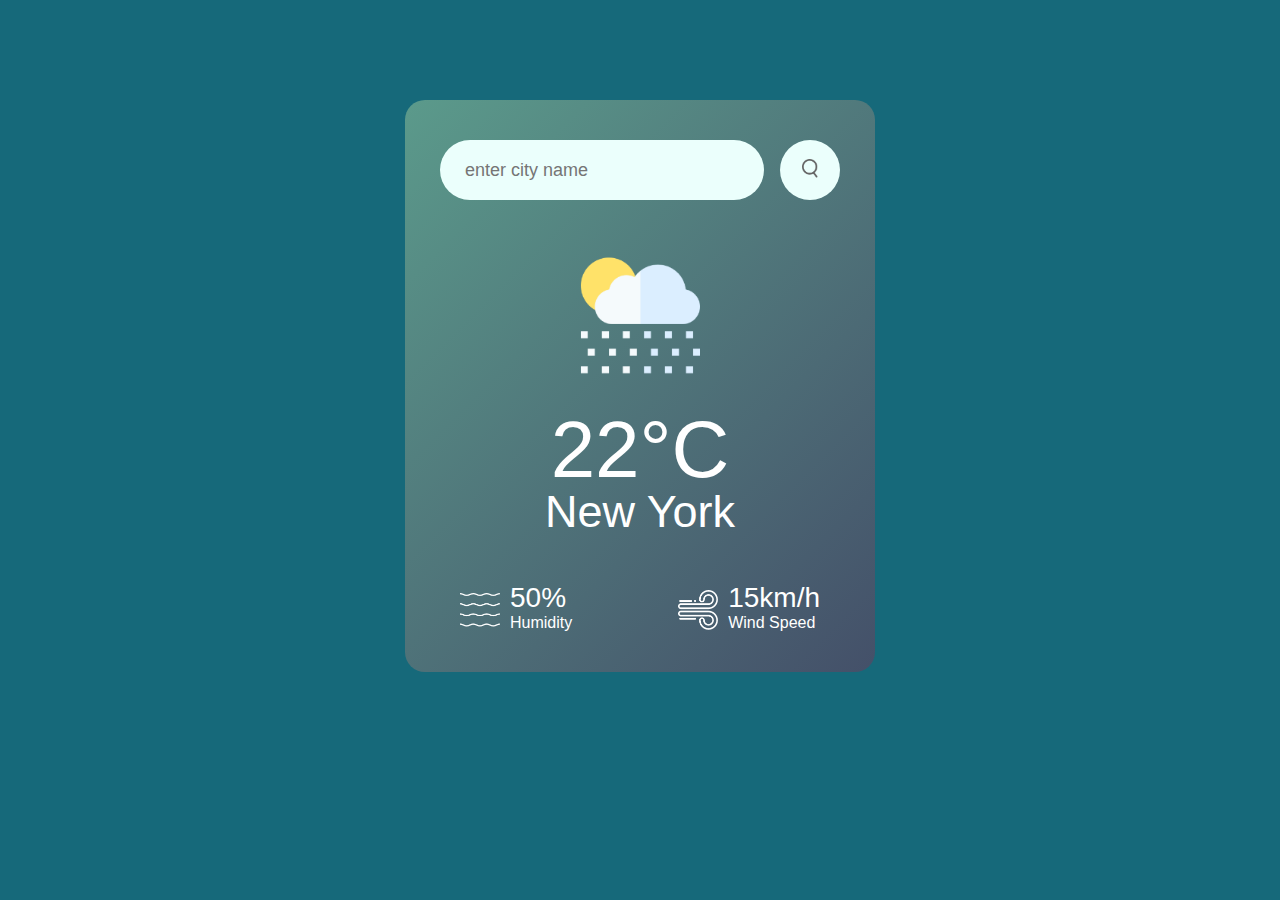
==== Weather App/index.html @ 214582d2 "Api added" ====
<!DOCTYPE html>
<head>
    <meta name="viewport" content="width=device-width, initial-scale=1.0">
    <title>Weather APP</title>
    <link rel="stylesheet" href="style.css">

</head>
<body>

<div class="card">
    <div class="search">
        <input type="text" placeholder="enter city name" spellcheck="false">
        <button><img src="icons/search.png" alt="search"></button>
    </div>
    <div class="weather">
        <img src="icons/rain.png" alt="rain image" class="weather-icon">
        <h1 class="temp">22°C</h1>
        <h2 class="city">New York</h2>
        <div class="details">
            <div class="col">
                <img src="icons/humidity.png">
                <div>
                    <p class="humidity">50%</p>
                    <p>Humidity</p>
                </div>
            </div>
            <div class="col">
                <img src="icons/wind.png">
                <div>
                    <p class="wind">15km/h</p>
                    <p>Wind Speed</p>
                </div>
            </div>
        </div>
    </div>
</div>    

<script>
    const apiKey = "bc2bff5addda5b8da54af03db3b39e53";
    const apiUrl = "https://api.openweathermap.org/data/2.5/weather?units=metric&q=";
    const searchBox = document.querySelector(".search input")
    const searchBtn = document.querySelector(".search button")
async function checkWeather(city) {
    const response = await fetch(apiUrl + city + `&appid=${apiKey}`);
    var data = await response.json();
    console.log(data)
    document.querySelector(".city").innerHTML = data.name;
    document.querySelector(".temp").innerHTML = Math.round(data.main.temp)  + "°C";
    document.querySelector(".humidity").innerHTML = data.main.humidity + "%";
    document.querySelector(".wind").innerHTML = data.wind.speed + "km/h";
}

searchBtn.addEventListener("click", () => {
    checkWeather(searchBox.value);
})

</script>
</body>
</html>
---- Weather App/style.css ----
*{
    margin: 0;
    padding: 0;
    font-family: 'Poppins', sans-serif;
    box-sizing: border-box;
}

body{
    background: #16697A;
}

.card{
    width: 90%;
    max-width: 470px;
    background: linear-gradient(135deg, #5B9A8B, #445069);
    color: #fff;
    margin: 100px auto 0;
    border-radius: 20px;
    padding: 40px 35px;
    text-align: center;
}

.search{
    width: 100%;
    display: flex;
    align-items: center;
    justify-content: space-between;
}

.search input{
    border: 0;
    outline: 0;
    background: #ebfffc;
    color: #555;
    padding: 10px 25px;
    height: 60px;
    border-radius: 30px;
    flex:1;
    margin-right: 16px;
    font-size: 18px;
}

.search button{
    border: 0;
    outline: 0;
    background: #ebfffc;
    border-radius: 50%;
    width: 60px;
    height: 60px;
    cursor: pointer;
}

.search button img{
    width: 16px;
}

.weather-icon{
    width: 170px;
    margin-top: 30px;
}

.weather h1{
    font-size: 80px;
    font-weight: 500;
}
.weather h2{
    font-size: 45px;
    font-weight: 400;
    margin-top: -10px;
}

.details{
    display: flex;
    align-content: center;
    justify-content: space-between;
    padding: 0 20px;
    margin-top: 50px;
}

.col{
    display: flex;
    align-items: center;
    text-align: left;
}
.col img{
    width: 40px;
    margin-right: 10px;
}

.humidity, .wind {
    font-size: 28px;
    margin-top: -6px;
}
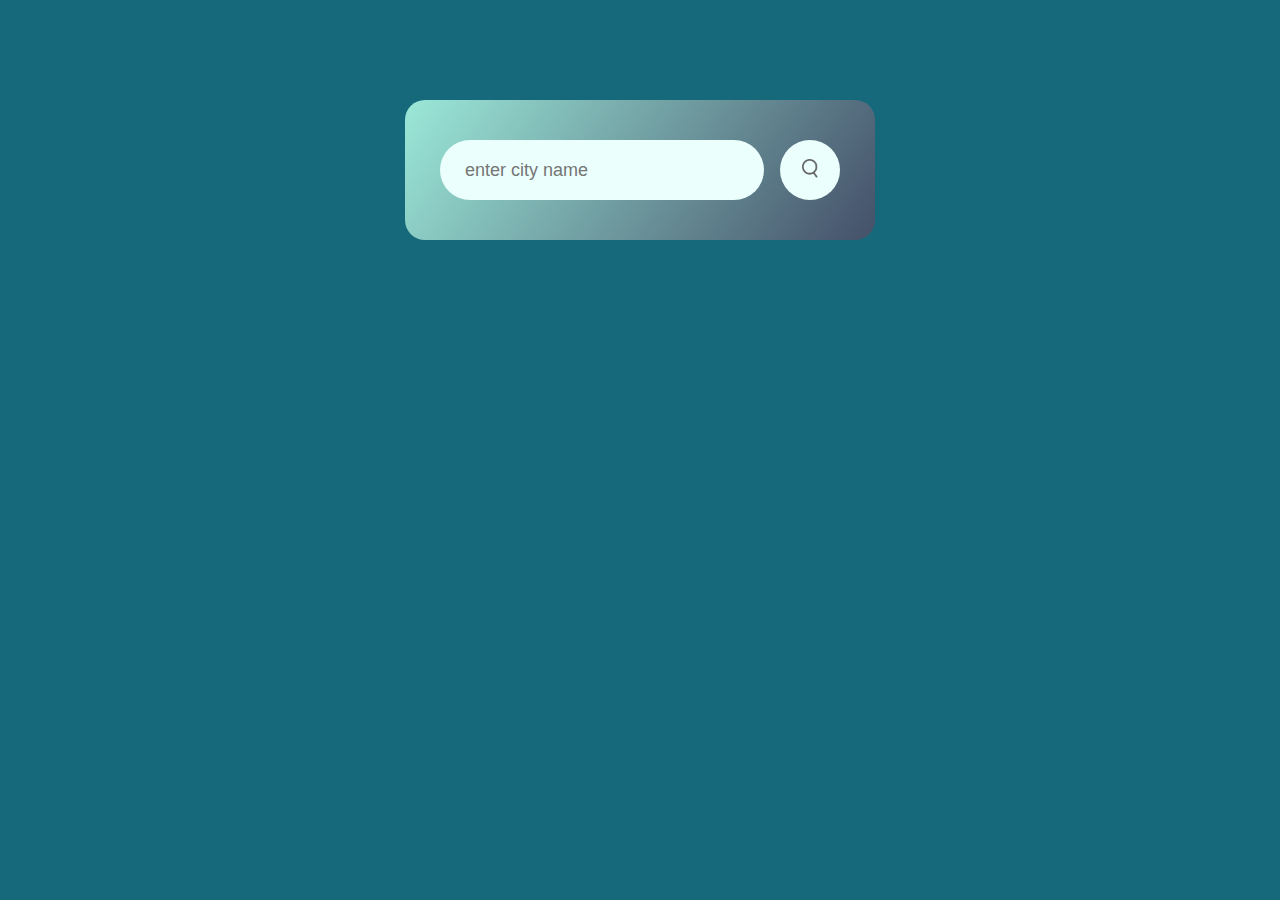
==== commit a143faae: "weather app completed" ====
--- a/Weather App/index.html
+++ b/Weather App/index.html
@@ -11,6 +11,9 @@
     <div class="search">
         <input type="text" placeholder="enter city name" spellcheck="false">
         <button><img src="icons/search.png" alt="search"></button>
+    </div>
+    <div class="error">
+        <p>Invalid city name</p>
     </div>
     <div class="weather">
         <img src="icons/rain.png" alt="rain image" class="weather-icon">
@@ -40,14 +43,37 @@
     const apiUrl = "https://api.openweathermap.org/data/2.5/weather?units=metric&q=";
     const searchBox = document.querySelector(".search input")
     const searchBtn = document.querySelector(".search button")
-async function checkWeather(city) {
-    const response = await fetch(apiUrl + city + `&appid=${apiKey}`);
-    var data = await response.json();
-    console.log(data)
-    document.querySelector(".city").innerHTML = data.name;
-    document.querySelector(".temp").innerHTML = Math.round(data.main.temp)  + "°C";
-    document.querySelector(".humidity").innerHTML = data.main.humidity + "%";
-    document.querySelector(".wind").innerHTML = data.wind.speed + "km/h";
+    const weatherIcon = document.querySelector(".weather-icon")
+    async function checkWeather(city) {
+        const response = await fetch(apiUrl + city + `&appid=${apiKey}`);
+        if (response.status == 404){
+            document.querySelector(".error").style.display = "block";
+            document.querySelector(".weather").style.display = "none";
+        }else{
+            var data = await response.json();
+            document.querySelector(".city").innerHTML = data.name;
+            document.querySelector(".temp").innerHTML = Math.round(data.main.temp)  + "°C";
+            document.querySelector(".humidity").innerHTML = data.main.humidity + "%";
+            document.querySelector(".wind").innerHTML = data.wind.speed + "km/h";
+
+            if(data.weather[0].main == "Clouds"){
+                weatherIcon.src = "icons/clouds.png";
+            }
+            else if(data.weather[0].main == "Clear"){
+                weatherIcon.src = "icons/clear.png";
+            }
+            else if(data.weather[0].main == "Rain"){
+                weatherIcon.src = "icons/rain.png";
+            }
+            else if(data.weather[0].main == "Drizzle"){
+                weatherIcon.src = "icons/drizzle.png";
+            }
+            else if(data.weather[0].main == "Mist"){
+                weatherIcon.src = "icons/mist.png";
+            }
+            document.querySelector(".weather").style.display = "block";
+            document.querySelector(".error").style.display = "none";
+        }
 }
 
 searchBtn.addEventListener("click", () => {
--- a/Weather App/style.css
+++ b/Weather App/style.css
@@ -12,7 +12,7 @@
 .card{
     width: 90%;
     max-width: 470px;
-    background: linear-gradient(135deg, #5B9A8B, #445069);
+    background: linear-gradient(125deg, #9BE8D8, #445069);
     color: #fff;
     margin: 100px auto 0;
     border-radius: 20px;
@@ -90,4 +90,18 @@
 .humidity, .wind {
     font-size: 28px;
     margin-top: -6px;
+}
+
+.weather{
+    display: none;
+}
+
+.error{
+    text-align: left;
+    margin-left: 10px;
+    font: 40px;
+    margin-top: 20px;
+    color: #001C30;
+    font-weight: bold;
+    display: none;
 }